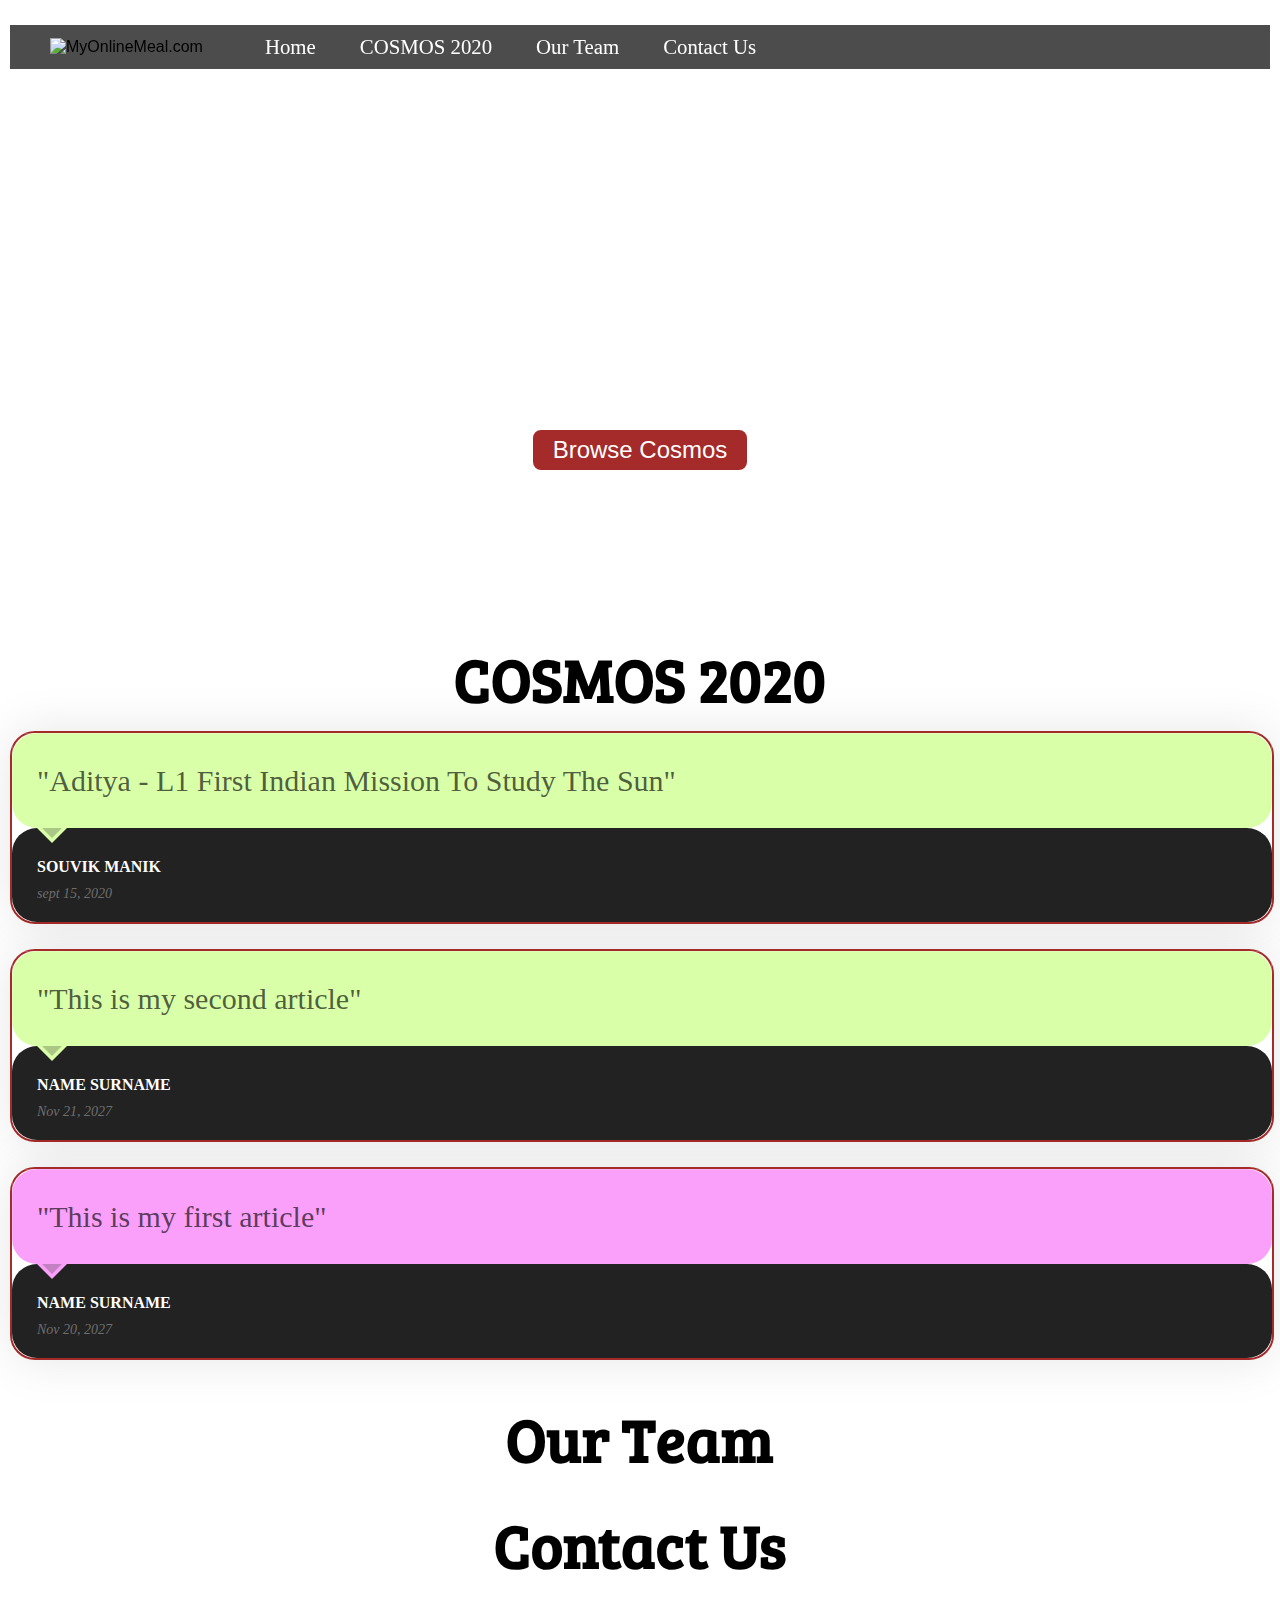
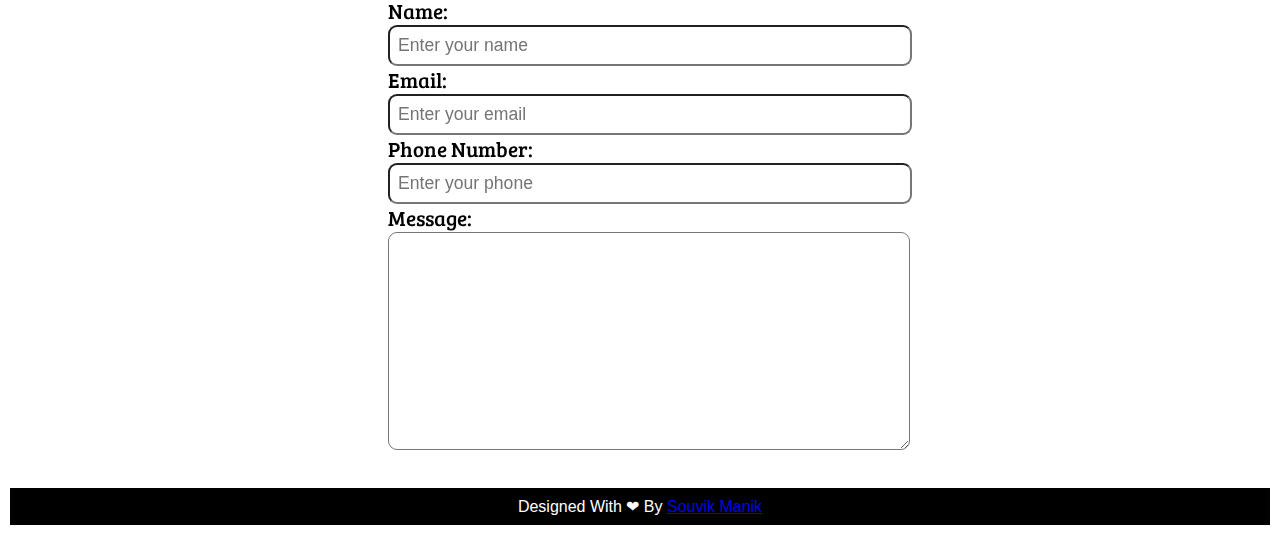
==== index.html @ a518db3f "Update index.html" ====
<!DOCTYPE html>
<html lang="en">

<head>
    <meta charset="UTF-8">
    <meta name="viewport" content="width=device-width, initial-scale=1.0">
    <meta http-equiv="X-UA-Compatible" content="ie=edge">
    <title>COSMOS 2020</title>
    <link rel="stylesheet" href="style.css">
    <link rel="stylesheet" media="screen and (max-width: 1170px)" href="phone.css">
    <link href="https://fonts.googleapis.com/css?family=Baloo+Bhai|Bree+Serif&display=swap" rel="stylesheet">
</head>

<body>
    <nav id="navbar">
        <div id="logo">
            <img src="logo.png" alt="MyOnlineMeal.com">
        </div>
        <ul>
            <li class="item"><a href="#home">Home</a></li>
            <li class="item"><a href="#services-container">COSMOS 2020</a></li>
            <li class="item"><a href="#client-section">Our Team</a></li>
            <li class="item"><a href="#contact">Contact Us</a></li>
        </ul>
    </nav>

    <section id="home">
        <h1 class="h-primary">Welcome to COSMOS 2020</h1>
        <p>Imagination is more important than knowledge. Knowledge is limited. Imagination encircles the world.</p>
        <p>-Albert Einstein</p>
        <button class="btn">Browse Cosmos</button>
    </section>
<section id="services-container">
        <h1 class="h-primary center">COSMOS 2020</h1>
<article class="article_box">
  <a href="article.html" class="article_box_header_link"><span>Aditya - L1 First Indian Mission To Study The Sun</span></a>
  <div class="article_box_meta">
    <a href="#" class="article_box_author_link">Souvik Manik</a>
    <time class="article_box_time">sept 15, 2020</time>
  </div>
</article>

<article class="article_box">
  <a href="#" class="article_box_header_link"><span>This is my second article</span></a>
  <div class="article_box_meta">
    <a href="#" class="article_box_author_link">Name Surname</a>
    <time class="article_box_time">Nov 21, 2027</time>
  </div>
</article>

<article class="article_box pink">
  <a href="#" class="article_box_header_link"><span>This is my first article</span></a>
  <div class="article_box_meta">
    <a href="#" class="article_box_author_link">Name Surname</a>
    <time class="article_box_time">Nov 20, 2027</time>
  </div>
</article>
	</div>
    </section>
    <section id="client-section">
        <h1 class="h-primary center">Our Team</h1>
        

    </section>

    <section id="contact">
        <h1 class="h-primary center">Contact Us</h1>
        <div id="contact-box">
            <form action="">
                <div class="form-group">
                    <label for="name">Name: </label>
                    <input type="text" name="name" id="name" placeholder="Enter your name">
                </div>
                <div class="form-group">
                    <label for="email">Email: </label>
                    <input type="email" name="name" id="email" placeholder="Enter your email">
                </div>
                <div class="form-group">
                    <label for="phone">Phone Number: </label>
                    <input type="phone" name="name" id="phone" placeholder="Enter your phone">
                </div>
                <div class="form-group">
                    <label for="message">Message: </label>
                    <textarea name="message" id="message" cols="30" rows="10"></textarea>
                </div>
            </form>
        </div>
    </section>


    <footer>
        <center>
  <p class="credit">Designed With ❤ By <a href="#">Souvik Manik</a></p>
    </footer>
</body>

</html>
---- style.css ----
/* CSS Reset */
*{
    margin: 0;
    padding: 0;
}

html{
    scroll-behavior: smooth;
}

/* CSS Variables */
:root{
    --navbar-height: 59px;
}

/* Navigation Bar */
#navbar{
    display: flex;
    align-items: center;
    position: sticky;
    top: 0px;
}

#navbar::before{
    content: "";
    background-color: black;
    position: absolute;
    top:0px;
    left:0px;
    height: 100%;
    width:100%;
    z-index: -1;
    opacity: 0.7;
}

/* Navigation Bar: Logo and Image */
#logo{
    margin: 10px 34px;
}

#logo img{
    height: 59px;
    margin: 3px 6px;
}


/* Navigation Bar: List Styling */

#navbar ul{
    display: flex;
    font-family: 'Baloo Bhai', cursive;
}

#navbar ul li{ 
    list-style: none;
    font-size: 1.3rem;
}

#navbar ul li a{
    color: white;
    display: block;
    padding: 3px 22px;
    border-radius: 20px;
    text-decoration: none;
}

#navbar ul li a:hover{
    color: black;
    background-color: white;
}

/* Home Section */
#home{
    display: flex;
    flex-direction: column;
    padding:3px 200px;
    height: 550px;
    justify-content: center;
    align-items: center;
}

#home::before{ 
    content: "";
    position: absolute;
    background: url('../bg1.jpg') no-repeat center center/cover;
    height: 642px;
    top:0px;
    left:0px;
    width: 100%;
    z-index: -1;
    opacity:0.89;
}

#home h1{
    color:white;
    text-align: center;
    font-family: 'Bree Serif', serif;
}

#home p{
    color:white;
    text-align: center;
    font-size: 1.5rem;
    font-family: 'Bree Serif', serif;
}
/* Services Section */
#services{
    margin: 34px;
    display: flex;
}
#services .box{ 
    border: 2px solid brown;
    padding: 34px;
    margin: 2px 55px;
    border-radius: 28px;
    background: #f2f2f2;
    margin-bottom: 20px;
}

#services .box img{ 
   height: 160px;
   margin: auto;
   display: block;
}

#services .box p{
    font-family: 'Bree Serif', serif;

} 

/* Clients Section */
#client-section{ 
    position: relative;
}

#client-section::before{
 content: "";
 position: absolute;
 background: url('../bg.jpg');
 width: 100%;
 height: 100%;
 z-index: -1;
 opacity: 0.3;
}

#clients{
    display: flex;
    justify-content: center;
    align-items: center;
}

.client-item{
    padding: 34px;
}

#clients img{
    height: 124px;
}


/* Contact Section */
#contact{
    position: relative;
}
#contact::before{
    content: "";
    position: absolute;
    width: 100%;
    height: 100%;
    z-index: -1;
    opacity: 0.7;
    background: url('../contact.jpg') no-repeat center center/cover;

}
#contact-box{
    display: flex;
    justify-content: center;
    align-items: center;
    padding-bottom: 34px;
}
#contact-box input, 
#contact-box textarea{
    width: 100%;
    padding: 0.5rem;
    border-radius: 9px;
    font-size: 1.1rem;
} 

#contact-box form{
    width: 40%;
}

#contact-box label{
   font-size: 1.3rem;
   font-family: 'Bree Serif', serif;

}


footer{
    background: black;
    color: white;
    padding: 9px 20px;
}

/* Utility Classes */
.h-primary{
    font-family: 'Bree Serif', serif;
    font-size: 3.8rem;
    padding: 12px;
}

.h-secondary{
    font-family: 'Bree Serif', serif;
    font-size: 2.3rem;
    padding: 12px;
}

.btn{
    padding: 6px 20px;
    border: 2px solid white;
    background-color: brown;
    color: white;
    margin: 17px;
    font-size: 1.5rem;
    border-radius: 10px;
    cursor:pointer;
}

.center{
    text-align: center;
}
@import url(https://fonts.googleapis.com/css?family=Roboto+Slab:400,100,300,700&subset=latin,cyrillic,latin-ext,vietnamese,greek,greek-ext,cyrillic-ext);

@import url(https://fonts.googleapis.com/css?family=Roboto+Condensed:300italic,400italic,700italic,400,700,300&subset=cyrillic-ext,latin,greek-ext,greek,vietnamese,latin-ext,cyrillic);

html {
  background: #444 url('https://unsplash.s3.amazonaws.com/batch%2010/gipsy_in_the_woods.jpg') no-repeat top center fixed;
  background: #ffffff;
}

body {
  padding: 25px 10px;
  font-family: sans-serif;
  background:  url(https://d3ui957tjb5bqd.cloudfront.net/images/1/bg.png);
}

.article_box {
  width: 100%;
  border-radius: 25px;
  border: 2px solid brown;
  box-shadow: 0 0 50px 0 rgba(0, 0, 0, .1);
  margin-bottom: 25px;
}

.article_box_header_link {
  display: block;
  background: #d9ffa8;
  color: rgba(0, 0, 0, .65);
  border-radius: 25px;
  text-decoration: none;
  padding: 25px;
  font-size: 30px;
  line-height: 1.5em;
  font-family: "Roboto Slab";
  font-weight: normal;
  position: relative;
}

.article_box_header_link::before {
  display: block;
  content: ".";
  font-size: 0;
  position: absolute;
  top: 0; right: 0; bottom: 0; left: 0;
  border: 1px solid rgba(255, 255, 255, .2);
  border-bottom: 0;
}

.article_box_header_link span::before,
.article_box_header_link span::after {
  content: '"';
}

.article_box_header_link span {
  border-bottom: 2px dashed transparent;
  transition: border .5s;
}
.article_box_header_link:hover span {
  border-bottom-color: rgba(0, 0, 0, .25);
}

.article_box_meta {
  background: #222;
  padding: 20px 25px;
  padding-top: 30px;
  border-radius: 25px;
  position: relative;
}

.article_box_meta::before {
  content: ".";
  display: block;
  font-size: 0;
  border: 0 solid transparent;
  border-top-color: #d9ffa8;
  width: 0;
  height: 0;
  border-width: 15px 15px 0;
  position: absolute;
  top: 0;
}

.article_box_meta::after {
  content: ".";
  display: block;
  font-size: 0;
  border: 0 solid transparent;
  border-top-color: rgba(32, 32, 32, .25);
  width: 0;
  height: 0;
  border-width: 10px 10px 0;
  position: absolute;
  top: 0;
  margin-left: 5px;
}

.article_box_author_link {
  color: #fff;
  text-decoration: none;
  display: block;
  font-family: "Roboto Condensed";
  text-transform: uppercase;
  font-weight: bold;
  font-size: 16px;
  margin-bottom: 10px;
}

.article_box_time {
  display: block;
  color: rgba(255, 255, 255, .35);
  font-family: "Roboto Condensed";
  font-style: italic;
  font-size: 14px;
}

/***************************/

.pink .article_box_header_link {
  background: #faa0fa;
}

.pink .article_box_meta::before {
  border-top-color: #faa0fa;
}


.blue .article_box_header_link {
  background: #9ed5ff;
}

.blue .article_box_meta::before {
  border-top-color: #9ed5ff;
}
---- phone.css ----
/* Navigation */
#navbar {
    flex-direction: column;
}

#navbar ul li a{
    font-size: 1rem;
    padding: 0px 7px;
    padding-bottom: 8px;
}
/* Home section */
#home{
    height: 370px; 
    padding: 3px 28px;
}

#home::before{
    height: 480px; 
}

#home p{
    font-size: 13px;
}

/* Services section  */
#services{
    flex-direction: column;
}

#services .box { 
    padding: 14px;
    margin: 2px 0px; 
    margin-bottom: 20px;
}

/* Clients section */
#clients{
    flex-wrap: wrap;
}

#clients img{
    width: 66px;
    padding: 6px;
    height: auto;
}

/* Contact us section */
#contact-box form{
    width:80%;
}
/* Footer */

/* Utility classes */
.h-primary{
    font-size:26px;
}
.btn{
    font-size: 13px;
    padding: 4px 8px;
}
@import url(https://fonts.googleapis.com/css?family=Roboto+Slab:400,100,300,700&subset=latin,cyrillic,latin-ext,vietnamese,greek,greek-ext,cyrillic-ext);

@import url(https://fonts.googleapis.com/css?family=Roboto+Condensed:300italic,400italic,700italic,400,700,300&subset=cyrillic-ext,latin,greek-ext,greek,vietnamese,latin-ext,cyrillic);

html {
  background: #444 url('https://unsplash.s3.amazonaws.com/batch%2010/gipsy_in_the_woods.jpg') no-repeat top center fixed;
  background: #444;
}

body {
  padding: 25px 10px;
  font-family: sans-serif;
  background:  url(https://d3ui957tjb5bqd.cloudfront.net/images/1/bg.png);
}

.article_box {
  width: 500px;
  margin: 0 auto;
  box-shadow: 0 0 50px 0 rgba(0, 0, 0, .1);
  margin-bottom: 25px;
}

.article_box_header_link {
  display: block;
  background: #d9ffa8;
  color: rgba(0, 0, 0, .65);
  text-decoration: none;
  padding: 25px;
  font-size: 30px;
  line-height: 1.5em;
  font-family: "Roboto Slab";
  font-weight: normal;
  position: relative;
}

.article_box_header_link::before {
  display: block;
  content: ".";
  font-size: 0;
  position: absolute;
  top: 0; right: 0; bottom: 0; left: 0;
  border: 1px solid rgba(255, 255, 255, .2);
  border-bottom: 0;
}

.article_box_header_link span::before,
.article_box_header_link span::after {
  content: '"';
}

.article_box_header_link span {
  border-bottom: 2px dashed transparent;
  transition: border .5s;
}
.article_box_header_link:hover span {
  border-bottom-color: rgba(0, 0, 0, .25);
}

.article_box_meta {
  background: #222;
  padding: 20px 25px;
  padding-top: 30px;
  position: relative;
}

.article_box_meta::before {
  content: ".";
  display: block;
  font-size: 0;
  border: 0 solid transparent;
  border-top-color: #d9ffa8;
  width: 0;
  height: 0;
  border-width: 15px 15px 0;
  position: absolute;
  top: 0;
}

.article_box_meta::after {
  content: ".";
  display: block;
  font-size: 0;
  border: 0 solid transparent;
  border-top-color: rgba(32, 32, 32, .25);
  width: 0;
  height: 0;
  border-width: 10px 10px 0;
  position: absolute;
  top: 0;
  margin-left: 5px;
}

.article_box_author_link {
  color: #fff;
  text-decoration: none;
  display: block;
  font-family: "Roboto Condensed";
  text-transform: uppercase;
  font-weight: bold;
  font-size: 16px;
  margin-bottom: 10px;
}

.article_box_time {
  display: block;
  color: rgba(255, 255, 255, .35);
  font-family: "Roboto Condensed";
  font-style: italic;
  font-size: 14px;
}

/***************************/

.pink .article_box_header_link {
  background: #faa0fa;
}

.pink .article_box_meta::before {
  border-top-color: #faa0fa;
}


.blue .article_box_header_link {
  background: #9ed5ff;
}

.blue .article_box_meta::before {
  border-top-color: #9ed5ff;
}
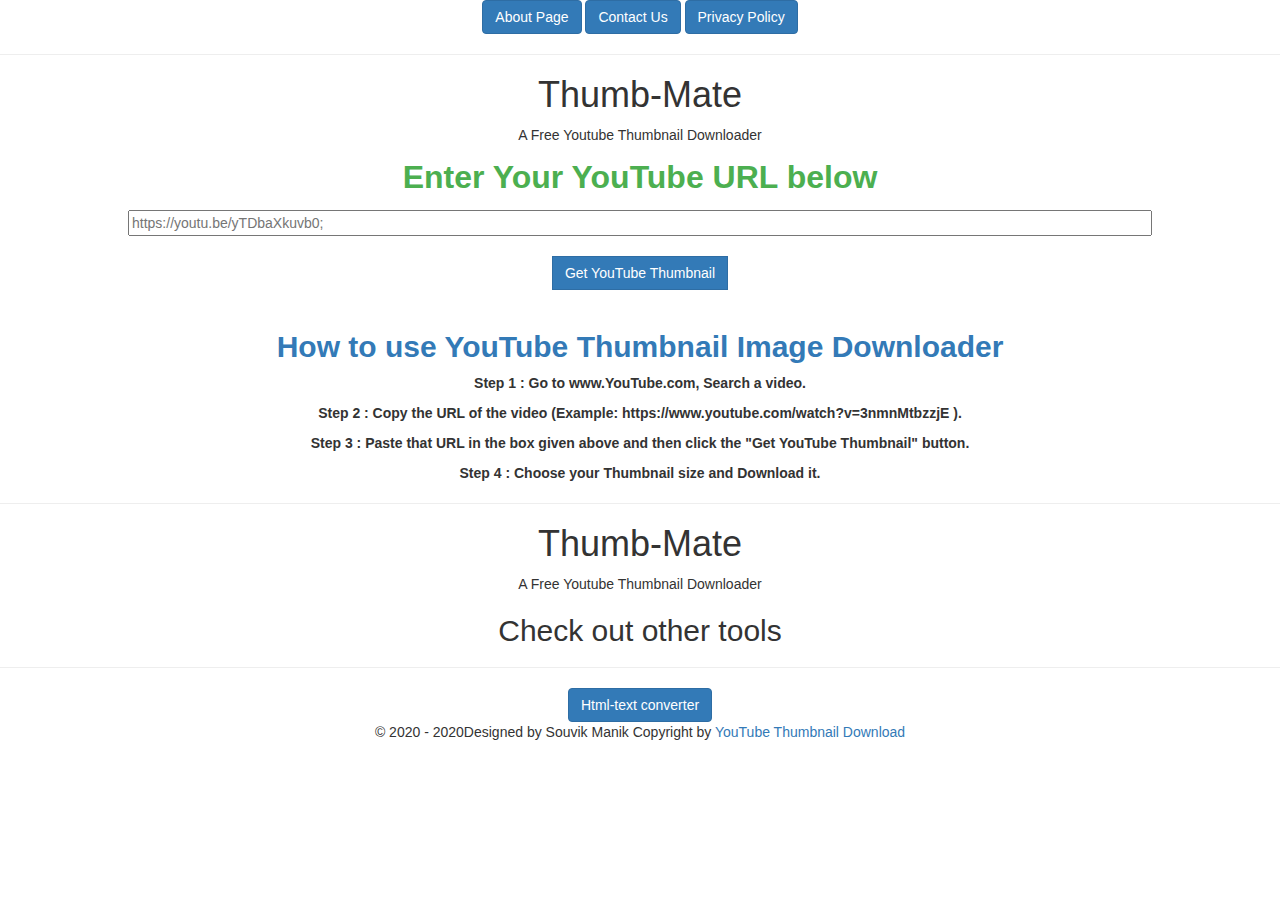
==== commit ddc33e99: "Add files via upload" ====
--- a/index.html
+++ b/index.html
@@ -1,97 +1,289 @@
-<!DOCTYPE html>
-<html lang="en">
-
-<head>
-    <meta charset="UTF-8">
-    <meta name="viewport" content="width=device-width, initial-scale=1.0">
-    <meta http-equiv="X-UA-Compatible" content="ie=edge">
-    <title>COSMOS 2020</title>
-    <link rel="stylesheet" href="style.css">
-    <link rel="stylesheet" media="screen and (max-width: 1170px)" href="phone.css">
-    <link href="https://fonts.googleapis.com/css?family=Baloo+Bhai|Bree+Serif&display=swap" rel="stylesheet">
-</head>
-
-<body>
-    <nav id="navbar">
-        <div id="logo">
-            <img src="logo.png" alt="MyOnlineMeal.com">
-        </div>
-        <ul>
-            <li class="item"><a href="#home">Home</a></li>
-            <li class="item"><a href="#services-container">COSMOS 2020</a></li>
-            <li class="item"><a href="#client-section">Our Team</a></li>
-            <li class="item"><a href="#contact">Contact Us</a></li>
-        </ul>
-    </nav>
-
-    <section id="home">
-        <h1 class="h-primary">Welcome to COSMOS 2020</h1>
-        <p>Imagination is more important than knowledge. Knowledge is limited. Imagination encircles the world.</p>
-        <p>-Albert Einstein</p>
-        <button class="btn">Browse Cosmos</button>
-    </section>
-<section id="services-container">
-        <h1 class="h-primary center">COSMOS 2020</h1>
-<article class="article_box">
-  <a href="article.html" class="article_box_header_link"><span>Aditya - L1 First Indian Mission To Study The Sun</span></a>
-  <div class="article_box_meta">
-    <a href="#" class="article_box_author_link">Souvik Manik</a>
-    <time class="article_box_time">sept 15, 2020</time>
-  </div>
-</article>
-
-<article class="article_box">
-  <a href="#" class="article_box_header_link"><span>This is my second article</span></a>
-  <div class="article_box_meta">
-    <a href="#" class="article_box_author_link">Name Surname</a>
-    <time class="article_box_time">Nov 21, 2027</time>
-  </div>
-</article>
-
-<article class="article_box pink">
-  <a href="#" class="article_box_header_link"><span>This is my first article</span></a>
-  <div class="article_box_meta">
-    <a href="#" class="article_box_author_link">Name Surname</a>
-    <time class="article_box_time">Nov 20, 2027</time>
-  </div>
-</article>
-	</div>
-    </section>
-    <section id="client-section">
-        <h1 class="h-primary center">Our Team</h1>
-        
-
-    </section>
-
-    <section id="contact">
-        <h1 class="h-primary center">Contact Us</h1>
-        <div id="contact-box">
-            <form action="">
-                <div class="form-group">
-                    <label for="name">Name: </label>
-                    <input type="text" name="name" id="name" placeholder="Enter your name">
-                </div>
-                <div class="form-group">
-                    <label for="email">Email: </label>
-                    <input type="email" name="name" id="email" placeholder="Enter your email">
-                </div>
-                <div class="form-group">
-                    <label for="phone">Phone Number: </label>
-                    <input type="phone" name="name" id="phone" placeholder="Enter your phone">
-                </div>
-                <div class="form-group">
-                    <label for="message">Message: </label>
-                    <textarea name="message" id="message" cols="30" rows="10"></textarea>
-                </div>
-            </form>
-        </div>
-    </section>
-
-
-    <footer>
-        <center>
-  <p class="credit">Designed With ❤ By <a href="#">Souvik Manik</a></p>
-    </footer>
-</body>
-
-</html>
+<!DOCTYPE html>
+<html>
+<head>
+<title>Thumb-Mate</title>
+<meta name="Description" content="">
+<meta name="Keywords" content="">
+<meta name="viewport" content="width=device-width, initial-scale=1.0">
+<link rel="icon" href="" type="image/gif" sizes="16x16">
+  <link rel="stylesheet" href="https://maxcdn.bootstrapcdn.com/bootstrap/3.4.1/css/bootstrap.min.css">
+  
+</head>
+<body>
+
+<script src="https://ajax.googleapis.com/ajax/libs/jquery/3.5.1/jquery.min.js"></script>
+<script src="https://maxcdn.bootstrapcdn.com/bootstrap/3.4.1/js/bootstrap.min.js"></script>
+
+<!-- Button to Open the About Page Modal -->
+<center>
+<button type="button" class="btn btn-primary" data-toggle="modal" data-target="#about-page">
+  About Page
+</button>
+
+<!-- Button to Open the Contact Page Modal -->
+<button type="button" class="btn btn-primary" data-toggle="modal" data-target="#Contact-Us">
+  Contact Us
+</button>
+
+<!-- Button to Open the Privacy Page Modal -->
+<button type="button" class="btn btn-primary" data-toggle="modal" data-target="#privacy-page">
+  Privacy Policy
+</button>
+</center>
+
+<!-- About page Modal -->
+<!-- The Modal -->
+<div class="modal" id="about-page">
+  <div class="modal-dialog modal-lg">
+    <div class="modal-content">
+
+      <!-- Modal Header -->
+      <div class="modal-header">
+        <h4 class="modal-title">About Page</h4>
+        <button type="button" class="close" data-dismiss="modal">&times;</button>
+      </div>
+
+      <!-- Modal body -->
+      <div class="modal-body">
+
+Hey there,I,m souvik a physicist,as well as a programmer
+
+      </div>
+
+      <!-- Modal footer -->
+      <div class="modal-footer">
+        <button type="button" class="btn btn-danger" data-dismiss="modal">Close</button>
+      </div>
+
+    </div>
+  </div>
+</div>
+<!-- End About page Modal -->
+
+<!-- Contact Modal -->
+<!-- The Modal -->
+<div class="modal" id="Contact-Us">
+  <div class="modal-dialog modal-lg">
+    <div class="modal-content">
+
+      <!-- Modal Header -->
+      <div class="modal-header">
+        <h4 class="modal-title">Contact Us</h4>
+        <button type="button" class="close" data-dismiss="modal">&times;</button>
+      </div>
+
+      <!-- Modal body -->
+      <div class="modal-body">
+       
+	   <iframe src="https://docs.google.com/forms/d/e/1FAIpQLSeMkPOO4DUfBocb1jGKv9CU8I3O8wQiQ4p8fNTD_3O4gF-m_w/viewform?embedded=true" width="100%" height="673" frameborder="0" marginheight="0" marginwidth="0">Loading…</iframe>
+	   
+      </div>
+
+      <!-- Modal footer -->
+      <div class="modal-footer">
+        <button type="button" class="btn btn-danger" data-dismiss="modal">Close</button>
+      </div>
+
+    </div>
+  </div>
+</div>
+<!-- End privacy page Modal -->
+
+<!-- privacy page Modal -->
+<!-- The Modal -->
+<div class="modal" id="privacy-page">
+  <div class="modal-dialog modal-lg">
+    <div class="modal-content">
+
+      <!-- Modal Header -->
+      <div class="modal-header">
+        <h4 class="modal-title">Privacy Page</h4>
+        <button type="button" class="close" data-dismiss="modal">&times;</button>
+      </div>
+
+      <!-- Modal body -->
+      <div class="modal-body">
+        
+		
+At Thumb-Mate, one of our main priorities is the privacy of our visitors. This Privacy Policy document contains types of information that is collected and recorded by Thumb-Mate and how we use it.
+If you have additional questions or require more information about our Privacy Policy, do not hesitate to contact us.
+Log Files
+Thumb-Mate follows a standard procedure of using log files. These files log visitors when they visit websites. All hosting companies do this and a part of hosting services' analytics. The information collected by log files include internet protocol (IP) addresses, browser type, Internet Service Provider (ISP), date and time stamp, referring/exit pages, and possibly the number of clicks. These are not linked to any information that is personally identifiable. The purpose of the information is for analyzing trends, administering the site, tracking users' movement on the website, and gathering demographic information.
+Google DoubleClick DART Cookie
+Google is one of a third-party vendor on our site. It also uses cookies, known as DART cookies, to serve ads to our site visitors based upon their visit to www.website.com and other sites on the internet. However, visitors may choose to decline the use of DART cookies by visiting the Google ad and content network Privacy Policy at the following URL – https://policies.google.com/technologies/ads
+Privacy Policies
+You may consult this list to find the Privacy Policy for each of the advertising partners of Thumb-Mate. Our Privacy Policy was created by Souvik Manik,a founder of this website.Third-party ad servers or ad networks uses technologies like cookies, JavaScript, or Web Beacons that are used in their respective advertisements and links that appear on Thumb-Mate, which are sent directly to users' browser. They automatically receive your IP address when this occurs. These technologies are used to measure the effectiveness of their advertising campaigns and/or to personalize the advertising content that you see on websites that you visit.
+Note that Thumb-Mate has no access to or control over these cookies that are used by third-party advertisers.
+Third Party Privacy Policies
+Thumb-Mate's Privacy Policy does not apply to other advertisers or websites. Thus, we are advising you to consult the respective Privacy Policies of these third-party ad servers for more detailed information. It may include their practices and instructions about how to opt-out of certain options. You may find a complete list of these Privacy Policies and their links here: Privacy Policy Links.
+You can choose to disable cookies through your individual browser options. To know more detailed information about cookie management with specific web browsers, it can be found at the browsers' respective websites. What Are Cookies?
+Children's Information
+Another part of our priority is adding protection for children while using the internet. We encourage parents and guardians to observe, participate in, and/or monitor and guide their online activity.
+Thumb-Mate does not knowingly collect any Personal Identifiable Information from children under the age of 13. If you think that your child provided this kind of information on our website, we strongly encourage you to contact us immediately and we will do our best efforts to promptly remove such information from our records.
+Online Privacy Policy Only
+This Privacy Policy applies only to our online activities and is valid for visitors to our website with regards to the information that they shared and/or collect in Thumb-Mate. This policy is not applicable to any information collected offline or via channels other than this website.
+Consent
+By using our website, you hereby consent to our Privacy Policy and agree to its Terms and Conditions.
+		
+      </div>
+
+      <!-- Modal footer -->
+      <div class="modal-footer">
+        <button type="button" class="btn btn-danger" data-dismiss="modal">Close</button>
+      </div>
+
+    </div>
+  </div>
+</div>
+<!-- End privacy page Modal -->
+
+<!-- Heading & Description -->
+<hr>
+<h1 style="text-align:center;">Thumb-Mate</h1></hr>
+<center>
+<p>
+A Free Youtube Thumbnail Downloader
+</p>
+
+<!-- Heading & Description -->
+
+  <div dir="ltr" style="text-align: center;" trbidi="on">
+<p><span style="color: #4CAF50; font-family: arial; font-size: xx-large; font-weight: bold;">Enter Your YouTube URL below</span></p></div>
+  
+  
+                           <input class="searchbar" id="yt" placeholder="https://youtu.be/yTDbaXkuvb0;" style="width: 80%;" type="text" value="" /><div class="input-group"><span style="font-size: x-small;">&nbsp;</span></div><div class="input-group"><span class="input-group-btn">
+  
+  <button class="btn btn-primary" id="videoButton" onclick="GETIMAGES();" type="button">Get YouTube Thumbnail</button>
+  </span>
+                   </div>
+				
+                    <div id="Showdata" style="display: none;">
+                        Video Thumbnail : Four Small Thumbnails (120x90) <br />
+                        <img alt="Small Thumbnail" id="bdea" src="" title="Small Thumbnail" />
+                        <img alt="Small Thumbnail" id="b2" src="" title="Small Thumbnail" />
+                        <img alt="Small Thumbnail" id="b3" src="" title="Small Thumbnail" />
+                        <img alt="Small Thumbnail" id="b4" src="" title="Small Thumbnail" /><br />
+                        <p>[ <a download="default.jpg" href="#" id="a1">Download</a> ] / [ Right click Save Image as ] / [ Copy the url ]
+                            <input class="form-control input-sm" id="s1" onclick="this.select()" readonly="readonly" type="text" />
+                        </p>
+                        <hr />
+                        Video Thumbnail : Medium Quality (320x180) <br />
+                        <img alt="Medium Quality" id="b6" src="" title="Medium Quality" /><br />
+                        <p>[ <a download="mqdefault.jpg" href="#" id="a6">Download</a> ]  / [ Right click Save Image as ] / [ Copy the url ]
+                            <input class="form-control input-sm" id="s6" onclick="this.select()" readonly="readonly" type="text" /></p>
+                        <hr />
+                        Video Thumbnail : High Quality (480x360)  <br />
+                        <img alt="High Quality" id="b5" src="" title="High Quality" /><br />
+                        <p>[ <a download="hqdefault.jpg" href="#" id="a5">Download</a> ] / [ Right click Save Image as ] / [ Copy the url ]
+                            <input class="form-control input-sm" id="s5" onclick="this.select()" readonly="readonly" type="text" /></p>
+                        <hr />
+                        Video Thumbnail : High Resolution / Definition (1280x720) <br />
+                        <img alt="High Resolution" id="b7" src="" title="High Resolution" />
+                        <p>[ <a download="maxresdefault.jpg" href="#" id="a7">Download</a> ] / [ Right click Save Image as ] / [ Copy the url ]
+                        <input class="form-control input-sm" id="s7" onclick="this.select()" readonly="readonly" type="text" /></p>
+                    </div>
+                    <div id="iHelp">
+                        <br />
+                        <h2 class="text-primary head" style="font-weight: bold;">   How to use YouTube Thumbnail Image Downloader</h2>
+                        <p style="font-weight: bold;">Step 1 : Go to www.YouTube.com, Search a video.</p>
+                        <p style="font-weight: bold;">Step 2 : Copy the URL of the video (Example: https://www.youtube.com/watch?v=3nmnMtbzzjE ).</p>
+                        <p style="font-weight: bold;">Step 3 : Paste that URL in the box given above and then click the "Get YouTube Thumbnail" button.</p>
+                        <p style="font-weight: bold;">Step 4 : Choose your Thumbnail size and Download it.</p>
+                    </div>
+                </div>
+            </div>
+        </div>
+
+</center>
+
+<hr/>
+<center>
+<!-- Paste Details Here -->
+
+ <h1>Thumb-Mate</h1>
+ <p>A Free Youtube Thumbnail Downloader</p> 
+ <h2>Check out other tools</h2> 
+ <hr/>
+<center>
+<button type="button" class="btn btn-primary" data-toggle="modal" data-target="#">
+  Html-text converter
+</button>
+</center>
+ 
+ <!-- Paste Details Here -->
+ 
+ <center><div class="py-4 text-center bg-white">
+    <p>
+      &copy; 2020 - <span id="copy-year">2020</span>Designed by Souvik Manik Copyright by
+      <a class="fancy text generator" href="">YouTube Thumbnail Download</a>
+	</p>
+  </div></center>
+  
+   <script type="text/javascript">
+            function saveImageAsJpg(name, adress) {
+                var background = new Image();
+                background.src = "http://i.imgur.com/yf6d9SX.jpg";
+               
+               // alert(name);
+                var c = document.getElementById("myCanvas");
+                alert(c);
+                var ctx = c.getContext("2d");
+                alert(ctx);
+                background.onload = function () {
+                    ctx.drawImage(background, 0, 0);
+                }
+                var a = document.createElement('a');
+                // var img = document.getElementById("a7"); onclick="saveImageAsJpg('test', 'http://img.youtube.com/vi/ZGycniztgi4/mqdefault.jpg')"
+               // alert(img);
+                //  ctx.drawImage(img, 10, 10);
+                a.href = document.getElementById("myCanvas").toDataURL();
+                a.download = "wrwrwer";
+               // alert(c.toDataURL());
+              //     alert(adress);
+               
+                var a = document.createElement('a');
+                a.href = "http://img.youtube.com/vi/ZGycniztgi4/mqdefault.jpg";
+                a.download = "mqdefault.png";
+            //    a.setAttribute('href', 'data:image/jpg;charset=utf-8,' + ("http://img.youtube.com/vi/ZGycniztgi4/mqdefault.jpg"))
+            //    a.setAttribute('download', filename);
+                document.body.appendChild(a);
+                a.click();
+                document.body.removeChild(a);
+            }
+            function GETIMAGES() {
+                url = document.getElementById('yt').value;
+                if (url.trim() == '') {
+                    alert('Please enter youtube video url');
+                    return false;
+                }
+                var regExp = /^.*((youtu.be\/)|(v\/)|(\/u\/\w\/)|(embed\/)|(watch\?))\??v?=?([^#\&\?]*).*/;
+                var match = url.match(regExp);
+                if (match && match[7].length == 11) {
+                    document.getElementById('Showdata').style.display = "block";
+                    bdea.src = 'http://img.youtube.com/vi/' + match[7] + '/default.jpg';
+                    b2.src = 'http://img.youtube.com/vi/' + match[7] + '/1.jpg';
+                    b3.src = 'http://img.youtube.com/vi/' + match[7] + '/2.jpg';
+                    b4.src = 'http://img.youtube.com/vi/' + match[7] + '/3.jpg';
+                    b5.src = 'http://img.youtube.com/vi/' + match[7] + '/hqdefault.jpg';
+                    b6.src = 'http://img.youtube.com/vi/' + match[7] + '/mqdefault.jpg';
+                    b7.src = 'http://img.youtube.com/vi/' + match[7] + '/maxresdefault.jpg';
+                    a5.href = 'http://img.youtube.com/vi/' + match[7] + '/hqdefault.jpg';
+                    a6.href = 'http://img.youtube.com/vi/' + match[7] + '/mqdefault.jpg';
+                    a7.href = 'http://img.youtube.com/vi/' + match[7] + '/maxresdefault.jpg';
+                    a1.href = 'http://img.youtube.com/vi/' + match[7] + '/default.jpg';
+                    document.getElementById("s1").value = document.getElementById('a1').href;
+                    document.getElementById("s6").value = document.getElementById('a6').href;
+                    document.getElementById("s5").value = document.getElementById('a5').href;
+                    document.getElementById("s7").value = document.getElementById('a7').href;
+                }
+                else {
+                    document.getElementById('Showdata').style.display = "none";
+                    alert('No YouTube video image found this url, Please try again...');
+                    return false;
+                }
+            }
+        </script>
+   
+
+</body>
+</html>
